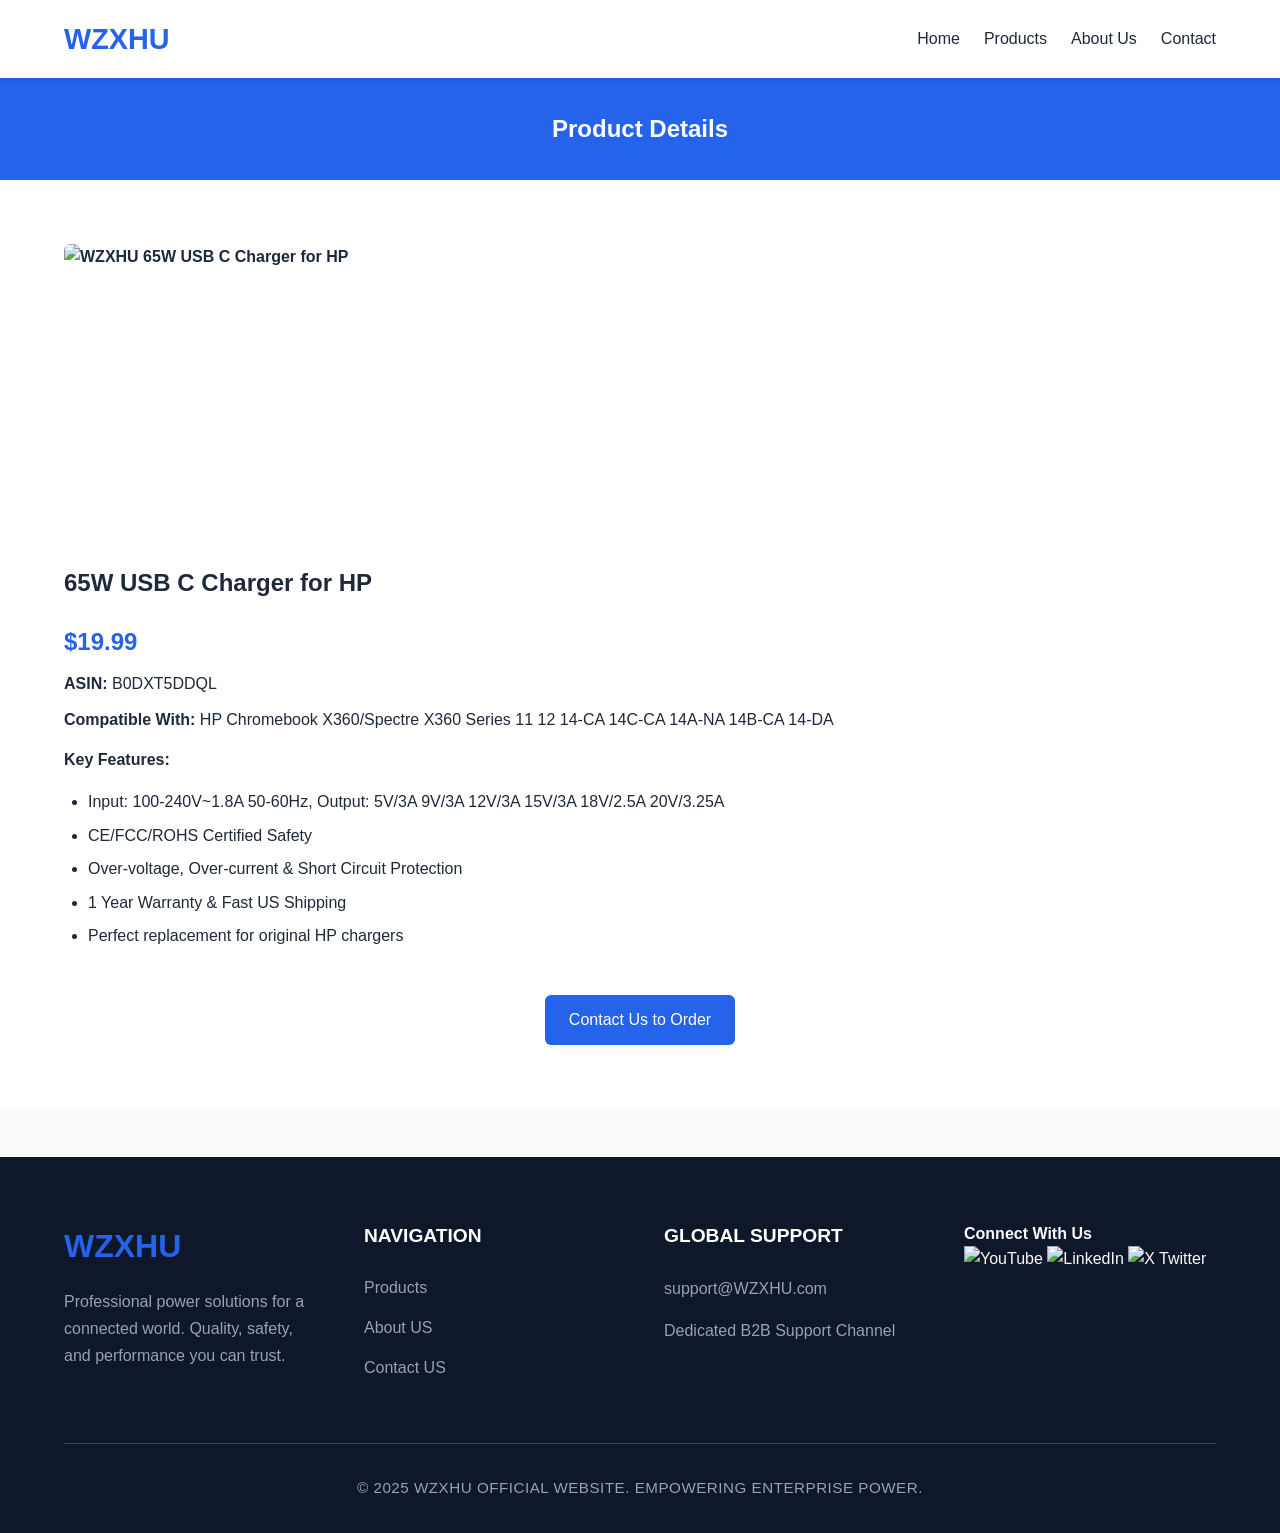
==== product1.html @ a6505db4 "Update product branding from INEXEWOC to WZXHU" ====
<!DOCTYPE html>
<html lang="en">
<head>
    <meta charset="UTF-8">
    <meta name="viewport" content="width=device-width, initial-scale=1.0">
    <title>WZXHU 65W USB C Charger for HP | USA</title>
    <link rel="stylesheet" href="css/style.css">
</head>
<body>
    <header class="navbar">
        <div class="container">
            <div class="logo"><h2>WZXHU</h2></div>
            <nav class="nav-links">
                <a href="index.html">Home</a><a href="products.html">Products</a><a href="about.html">About Us</a><a href="contact.html">Contact</a>
            </nav>
        </div>
    </header>

    <section class="page-header"><div class="container"><h1>Product Details</h1></div></section>

    <section class="content-section">
        <div class="container">
            <div class="product-detail">
                <div class="product-img" style="height: 300px;">
                    <img src="https://user8715.cn.imgto.link/public/20260420/71bsnny8pwl-ac-sl1500.avif" alt="WZXHU 65W USB C Charger for HP" style="width:100%;height:100%;object-fit:contain;">
                </div>
                <h2 style="margin:20px 0">65W USB C Charger for HP</h2>
                <h3 style="color:#2563eb;font-size:24px">$19.99</h3>
                <p style="margin:10px 0;"><strong>ASIN:</strong> B0DXT5DDQL</p>
                <p style="margin:10px 0;"><strong>Compatible With:</strong> HP Chromebook X360/Spectre X360 Series 11 12 14-CA 14C-CA 14A-NA 14B-CA 14-DA</p>
                <h4 style="margin:15px 0">Key Features:</h4>
                <ul>
                    <li>Input: 100-240V~1.8A 50-60Hz, Output: 5V/3A 9V/3A 12V/3A 15V/3A 18V/2.5A 20V/3.25A</li>
                    <li>CE/FCC/ROHS Certified Safety</li>
                    <li>Over-voltage, Over-current & Short Circuit Protection</li>
                    <li>1 Year Warranty & Fast US Shipping</li>
                    <li>Perfect replacement for original HP chargers</li>
                </ul>
                <div style="text-align:center; margin-top:30px;">
                    <a href="contact.html" class="btn">Contact Us to Order</a>
                </div>
            </div>
        </div>
    </section>

          <!-- ======================================
         全新 1:1复刻原版四栏暗黑页脚 全网站统一版本
         ====================================== -->
    <footer>
        <div class="container">
            <div class="footer-container">
                <!-- 第一栏：品牌Logo + Slogan -->
                <div class="footer-column footer-brand">
                    <h2>WZXHU</h2>
                    <p>Professional power solutions for a connected world. Quality, safety, and performance you can trust.</p>
                </div>

                <!-- 第二栏：NAVIGATION 导航 -->
                <div class="footer-column">
                    <h3>Navigation</h3>
                    <div class="footer-nav-links">
                        <a href="products.html">Products</a>
                        <a href="about.html">About US</a>
                         <a href="contact.html">Contact US</a>
                    </div>
                </div>

                <!-- 第三栏：GLOBAL SUPPORT 全球商务支持 -->
                <div class="footer-column footer-support">
                    <h3>Global Support</h3>
                    <p>support@WZXHU.com</p>
                    <p>Dedicated B2B Support Channel</p>
                </div>

                <!-- 第四栏：CONNECT 社交平台链接 -->
               <div class="footer-connect">
                <h4>Connect With Us</h4>
                <div class="icon-group">
                    <!-- 全部为原生平台官方LOGO图片，span包裹，无任何超链接 -->
                    <span class="social-logo">
                        <img src="https://user8715.cn.imgto.link/public/20260420/8171d7066ad2d91ee18f9b05667ff2ce.avif" alt="YouTube">
                    </span>
                    <span class="social-logo">
                        <img src="https://user8715.cn.imgto.link/public/20260420/fdc093a876acb1a80d698d2b4fb44385.avif" alt="LinkedIn">
                    </span>
                    <span class="social-logo">
                        <img src="https://user8715.cn.imgto.link/public/20260420/00cefcbd227ea4d6633d55ff452d8af7.avif" alt="X Twitter">
                    </span>
                 </div>
            </div>
        </div>
        <div class="copyright">
            <!-- 底部分割线 + 版权声明 -->
            <div class="footer-bottom">
                <p>© 2025 WZXHU OFFICIAL WEBSITE. EMPOWERING ENTERPRISE POWER.</p>
            </div>
        </div>
    </footer>
</body>
</html>
---- css/style.css ----
/* 全局基础样式 */
* {
    margin: 0;
    padding: 0;
    box-sizing: border-box;
    font-family: 'Segoe UI', Arial, sans-serif;
}

:root {
    --primary: #2563eb; /* WZXHU品牌蓝色主色 */
    --dark-main: #0f172a; /* 页脚极致深蓝暗黑背景（1:1匹配原图） */
    --dark-card: #1e293b;
    --light: #f8fafc;
    --gray: #94a3b8;
    --gray-line: #334155; /* 分割线颜色 */
}

body {
    color: var(--dark-card);
    background: var(--light);
    line-height: 1.6;
}

.container {
    width: 90%;
    max-width: 1200px;
    margin: 0 auto;
}

/* 导航栏 原有样式完全保留 */
.navbar {
    background: white;
    box-shadow: 0 2px 4px rgba(0,0,0,0.1);
    padding: 1rem 0;
    position: sticky;
    top: 0;
    z-index: 99;
}

.navbar .container {
    display: flex;
    justify-content: space-between;
    align-items: center;
}

.logo h2 {
    color: var(--primary);
    font-size: 1.8rem;
    font-weight: 700;
}

.nav-links a {
    margin-left: 1.5rem;
    text-decoration: none;
    color: var(--dark-card);
    font-weight: 500;
}

.nav-links a.active, .nav-links a:hover {
    color: var(--primary);
}

/* 按钮通用样式 原有全部保留 */
.btn {
    display: inline-block;
    background: var(--primary);
    color: white;
    padding: 12px 24px;
    border-radius: 6px;
    text-decoration: none;
    margin-top: 1rem;
    border: none;
    cursor: pointer;
    font-size: 1rem;
    transition: background 0.3s ease;
}
.btn:hover {
    background: #1d4ed8;
}

.btn-small {
    padding: 8px 16px;
    font-size: 0.9rem;
    background: var(--primary);
    color: white;
    border-radius: 4px;
    text-decoration: none;
    display: inline-block;
    margin-top: 0.5rem;
}

/* 首页英雄区 原有全部保留 */
.hero {
    background: linear-gradient(rgba(0,0,0,0.5), rgba(0,0,0,0.5)), url('https://images.unsplash.com/photo-1535905557558-afc4877a26fc?ixlib=rb-4.0.3&auto=format&fit=crop&w=1200&q=80');
    background-size: cover;
    background-position: center;
    color: white;
    text-align: center;
    padding: 6rem 0;
}

.hero-content h1 {
    font-size: 2.5rem;
    margin-bottom: 1rem;
}

/* 品牌优势模块 原有全部保留 */
.features {
    padding: 3rem 0;
    background: white;
}

.features .container {
    display: grid;
    grid-template-columns: repeat(3, 1fr);
    gap: 2rem;
    text-align: center;
}

.feature-box {
    padding: 1.5rem;
    background: var(--gray);
    border-radius: 8px;
}

/* 产品列表模块 原有全部保留 */
.products {
    padding: 4rem 0;
}

.section-title {
    text-align: center;
    font-size: 2rem;
    margin-bottom: 2rem;
}

.product-grid {
    display: grid;
    grid-template-columns: repeat(auto-fit, minmax(280px, 1fr));
    gap: 2rem;
}

.product-card {
    background: white;
    border-radius: 8px;
    padding: 1.5rem;
    text-align: center;
    box-shadow: 0 2px 8px rgba(0,0,0,0.08);
}

.product-img {
    height: 160px;
    background: var(--white);
    border-radius: 6px;
    margin-bottom: 1rem;
    display: flex;
    align-items: center;
    justify-content: center;
    font-weight: bold;
    overflow: hidden;
}
.product-img img {
    width: 100%;
    height: 100%;
    object-fit: contain;
}

/* 页面通用头部标题 原有全部保留 */
.page-header {
    background: var(--primary);
    color: white;
    padding: 2rem 0;
    text-align: center;
}

/* 通用内容正文模块 原有全部保留 */
.content-section {
    padding: 4rem 0;
    background: white;
}

.content-section ul {
    margin-left: 1.5rem;
    margin-top: 1rem;
}

.content-section li {
    margin-bottom: 0.5rem;
}

/* 联系表单模块 原有全部保留 */
.contact-form {
    padding: 4rem 0;
}

.form-group {
    margin-bottom: 1.2rem;
}

.form-group label {
    display: block;
    margin-bottom: 0.5rem;
    font-weight: bold;
}

.form-group input, .form-group textarea, .form-group select {
    width: 100%;
    padding: 12px;
    border: 1px solid #ccc;
    border-radius: 6px;
    font-size: 1rem;
}

.contact-info {
    margin-top: 2rem;
    padding: 1.5rem;
    background: var(--gray);
    border-radius: 8px;
}

/* ======================================
   【全新重磅升级】1:1复刻原版 暗黑四栏页脚全部样式
   ====================================== */
footer {
    background: var(--dark-main); /* 原图同款深蓝暗黑背景 */
    color: var(--light);
    padding: 4rem 0 2rem;
    margin-top: 3rem;
}

/* 页脚主体四栏网格布局（桌面端4列均分） */
.footer-container {
    display: grid;
    grid-template-columns: repeat(4, 1fr);
    gap: 3rem;
    margin-bottom: 3rem;
}

/* 每一栏通用标题样式（全大写、粗体、白色） */
.footer-column h3 {
    font-size: 1.2rem;
    text-transform: uppercase;
    font-weight: 700;
    margin-bottom: 1.5rem;
    color: #ffffff;
}

/* 第一栏：品牌区 */
.footer-brand h2 {
    font-size: 2rem;
    font-weight: 700;
    color: var(--primary); /* 品牌蓝色Logo色，和原图蓝色标题一致 */
    margin-bottom: 1rem;
}
.footer-brand p {
    color: var(--gray);
    line-height: 1.7;
    max-width: 300px;
}

/* 第二栏：导航链接区 */
.footer-nav-links a {
    display: block;
    color: var(--gray);
    text-decoration: none;
    margin-bottom: 0.9rem;
    transition: color 0.3s ease;
}
.footer-nav-links a:hover {
    color: var(--primary);
}

/* 第三栏：全球商务支持区 */
.footer-support p {
    color: var(--gray);
    margin-bottom: 0.9rem;
    line-height: 1.7;
}

/* 第四栏：社交图标区 圆形图标样式 */
.social-links {
    display: flex;
    gap: 1.2rem;
}
.social-icon {
    width: 22px;
    height: 22px;
    border-radius: 50%; /* 原图同款圆形背景 */
    background-color: var(--dark-card);
    display: flex;
    align-items: center;
    justify-content: center;
    color: var(--light);
    font-size: 1.2rem;
    text-decoration: none;
    transition: all 0.3s ease;
}
.social-icon:hover {
    background-color: var(--primary);
    transform: translateY(-2px);
}

/* 页脚底部分割线 + 版权区域 */
.footer-bottom {
    border-top: 1px solid var(--gray-line); /* 原图顶部细分割线 */
    padding-top: 2rem;
    text-align: center;
    color: var(--gray);
    text-transform: uppercase; /* 版权文字全大写，1:1匹配原图 */
    font-size: 0.95rem;
    letter-spacing: 0.5px;
}

/* 移动端响应式适配：小屏幕自动4栏变纵向堆叠 */
@media (max-width: 900px) {
    .footer-container {
        grid-template-columns: repeat(2, 1fr);
        gap: 2.5rem;
    }
}
@media (max-width: 600px) {
    .footer-container {
        grid-template-columns: 1fr;
        gap: 2.5rem;
    }
    .features .container {
        grid-template-columns: 1fr;
    }
    .hero-content h1 {
        font-size: 1.8rem;
    }
    .nav-links a {
        margin-left: 0.8rem;
        font-size: 0.9rem;
    }
}

/* 引入Font Awesome社交图标字体（全网站通用图标库，无需本地图片） */
@import url('https://cdnjs.cloudflare.com/ajax/libs/font-awesome/6.4.0/css/all.min.css');
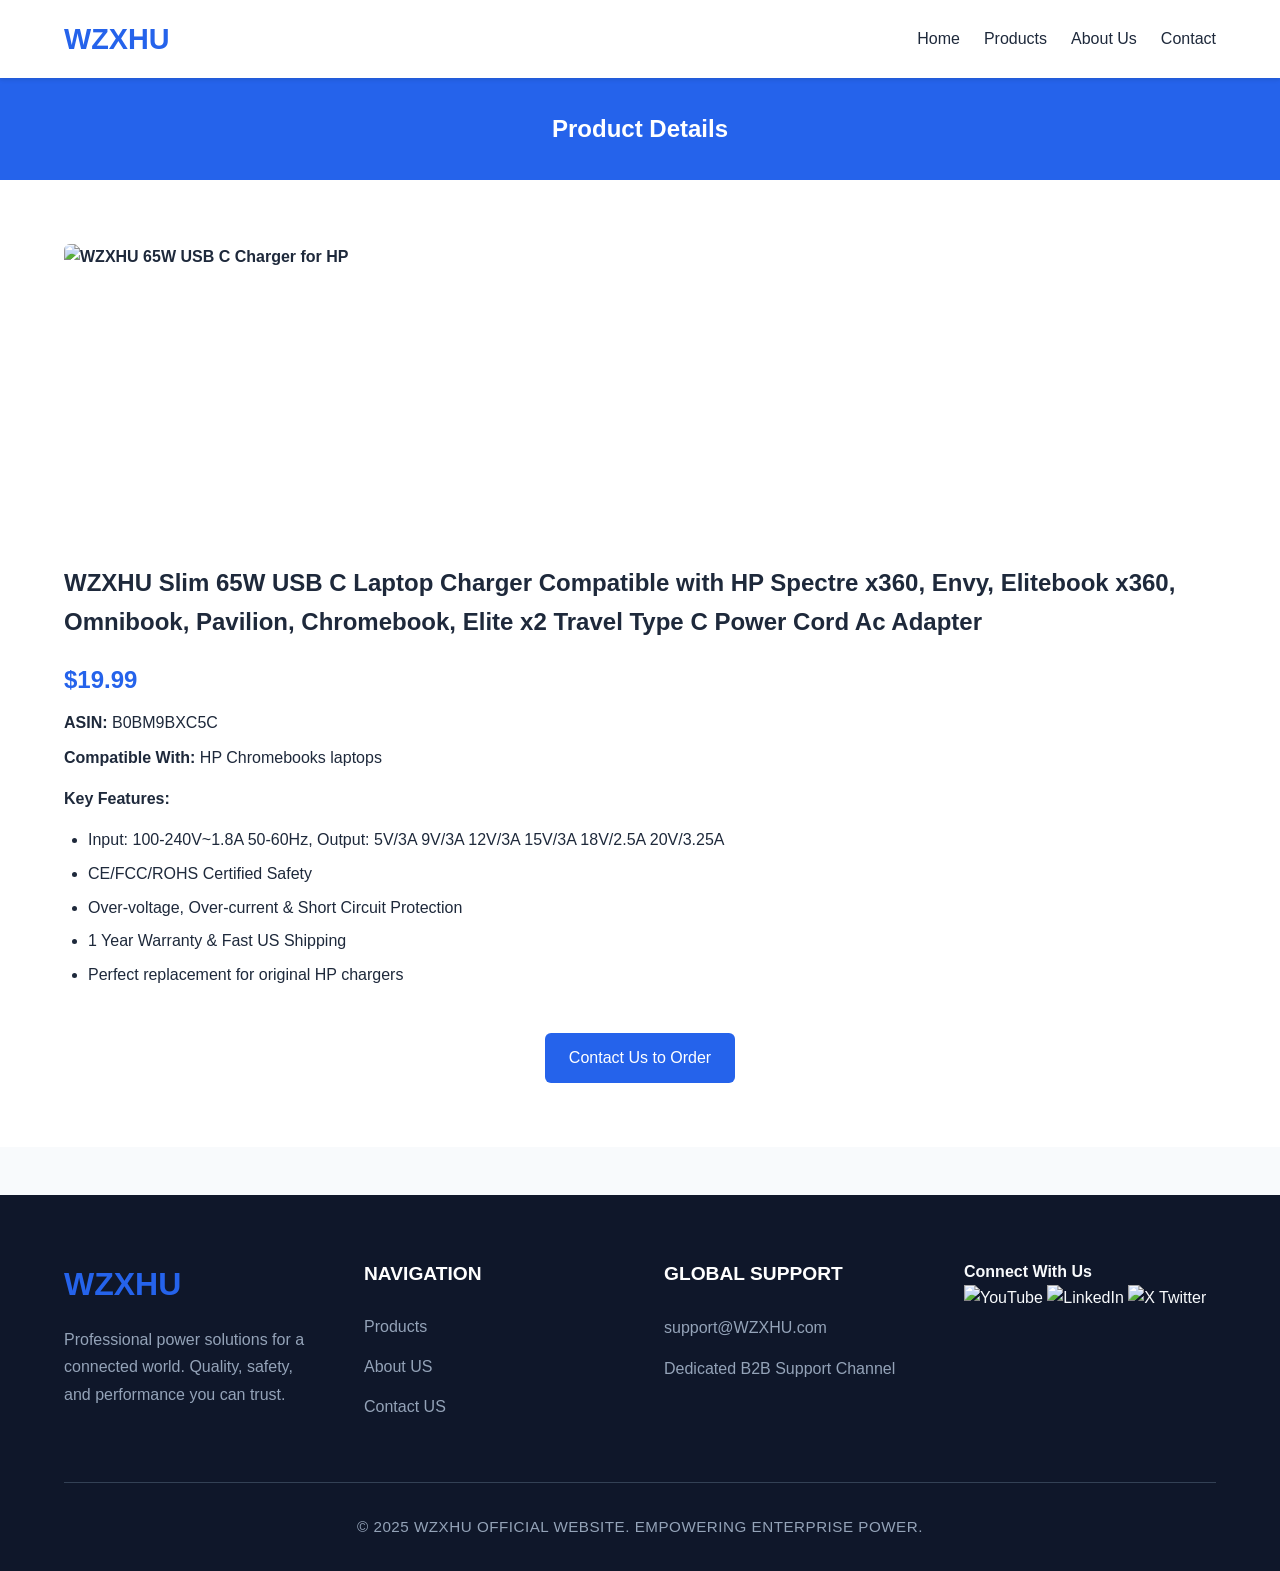
==== commit 68fbecaa: "Update product details and image in product1.html" ====
--- a/product1.html
+++ b/product1.html
@@ -22,12 +22,12 @@
         <div class="container">
             <div class="product-detail">
                 <div class="product-img" style="height: 300px;">
-                    <img src="https://user8715.cn.imgto.link/public/20260420/71bsnny8pwl-ac-sl1500.avif" alt="WZXHU 65W USB C Charger for HP" style="width:100%;height:100%;object-fit:contain;">
+                    <img src="https://user11673.cn.imgto.link/public/20260520/81n5nfiwhul-ac-sl1500.avif" alt="WZXHU 65W USB C Charger for HP" style="width:100%;height:100%;object-fit:contain;">
                 </div>
-                <h2 style="margin:20px 0">65W USB C Charger for HP</h2>
+                <h2 style="margin:20px 0">WZXHU Slim 65W USB C Laptop Charger Compatible with HP Spectre x360, Envy, Elitebook x360, Omnibook, Pavilion, Chromebook, Elite x2 Travel Type C Power Cord Ac Adapter</h2>
                 <h3 style="color:#2563eb;font-size:24px">$19.99</h3>
-                <p style="margin:10px 0;"><strong>ASIN:</strong> B0DXT5DDQL</p>
-                <p style="margin:10px 0;"><strong>Compatible With:</strong> HP Chromebook X360/Spectre X360 Series 11 12 14-CA 14C-CA 14A-NA 14B-CA 14-DA</p>
+                <p style="margin:10px 0;"><strong>ASIN:</strong> B0BM9BXC5C</p>
+                <p style="margin:10px 0;"><strong>Compatible With:</strong> HP Chromebooks laptops</p>
                 <h4 style="margin:15px 0">Key Features:</h4>
                 <ul>
                     <li>Input: 100-240V~1.8A 50-60Hz, Output: 5V/3A 9V/3A 12V/3A 15V/3A 18V/2.5A 20V/3.25A</li>
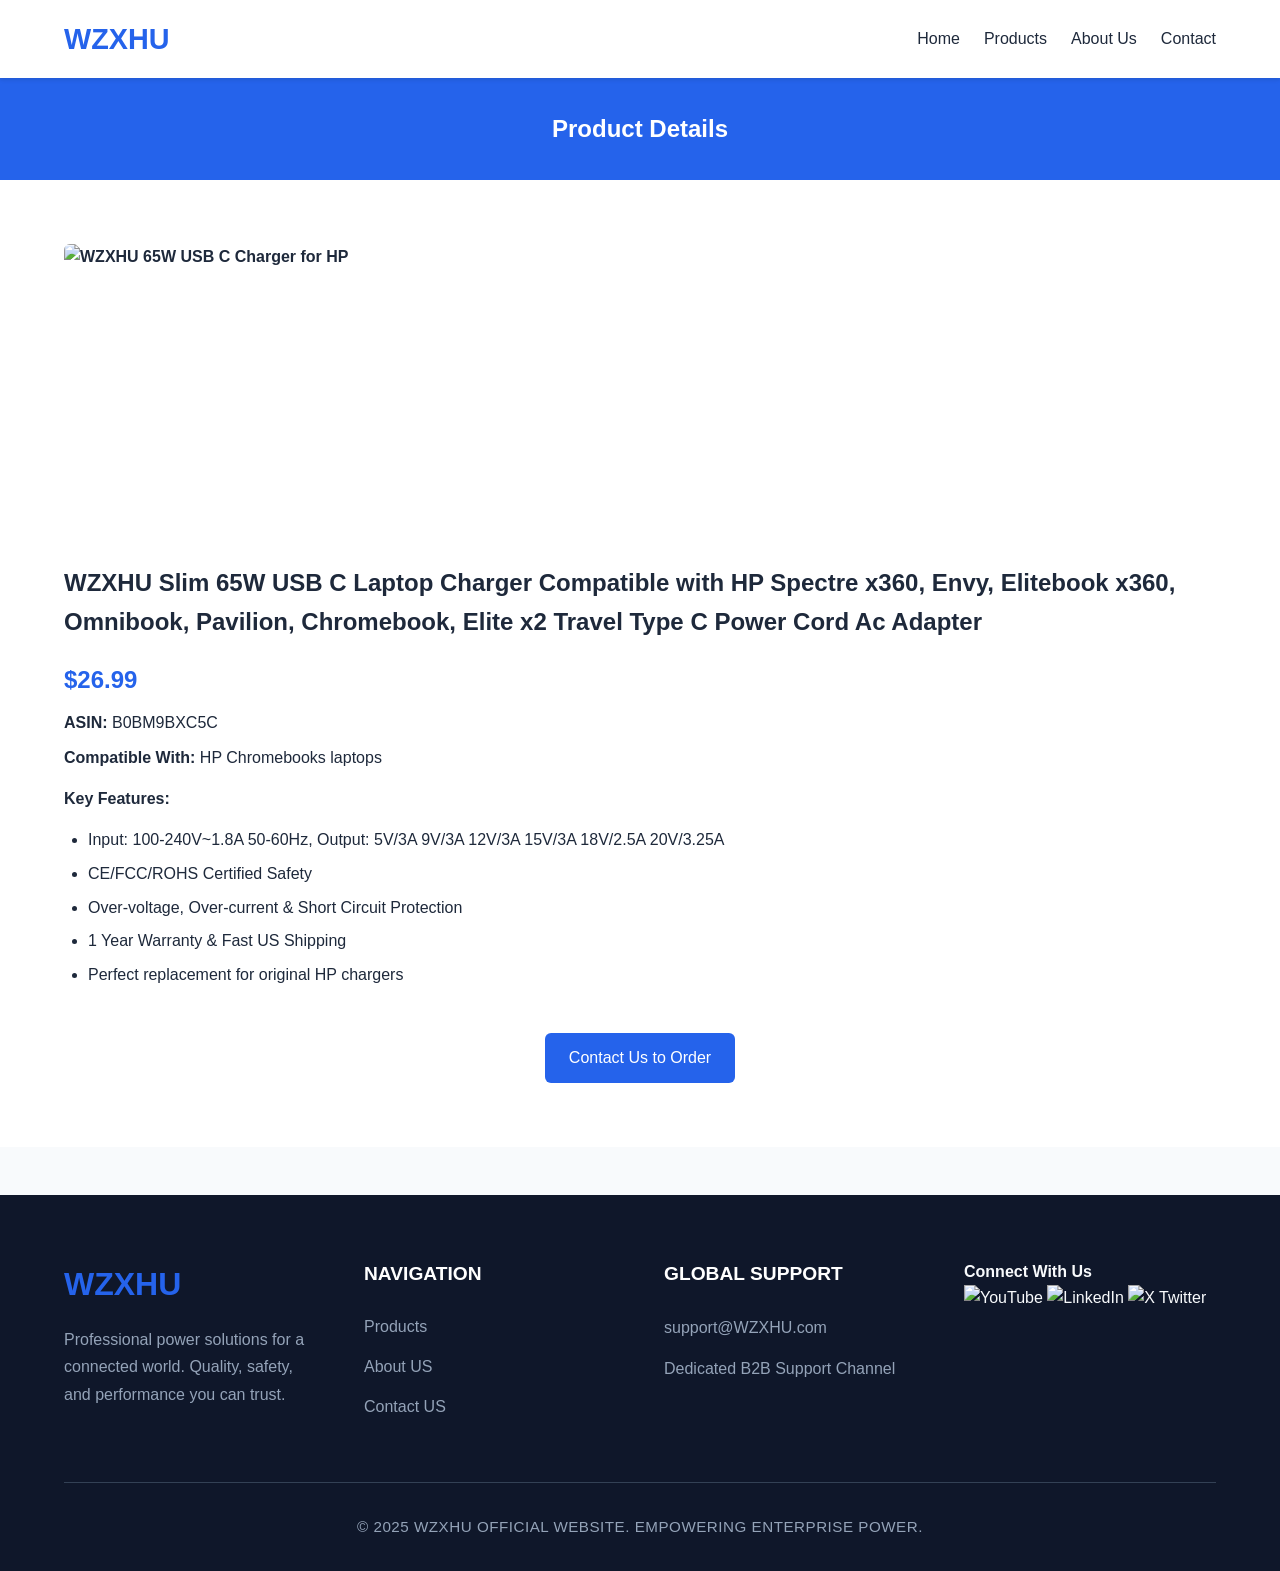
==== commit 2b15cfd6: "Change product price to $26.99 Updated the price of the WZXHU Slim 65W USB C Laptop Charger from $19" ====
--- a/product1.html
+++ b/product1.html
@@ -25,7 +25,7 @@
                     <img src="https://user11673.cn.imgto.link/public/20260520/81n5nfiwhul-ac-sl1500.avif" alt="WZXHU 65W USB C Charger for HP" style="width:100%;height:100%;object-fit:contain;">
                 </div>
                 <h2 style="margin:20px 0">WZXHU Slim 65W USB C Laptop Charger Compatible with HP Spectre x360, Envy, Elitebook x360, Omnibook, Pavilion, Chromebook, Elite x2 Travel Type C Power Cord Ac Adapter</h2>
-                <h3 style="color:#2563eb;font-size:24px">$19.99</h3>
+                <h3 style="color:#2563eb;font-size:24px">$26.99</h3>
                 <p style="margin:10px 0;"><strong>ASIN:</strong> B0BM9BXC5C</p>
                 <p style="margin:10px 0;"><strong>Compatible With:</strong> HP Chromebooks laptops</p>
                 <h4 style="margin:15px 0">Key Features:</h4>
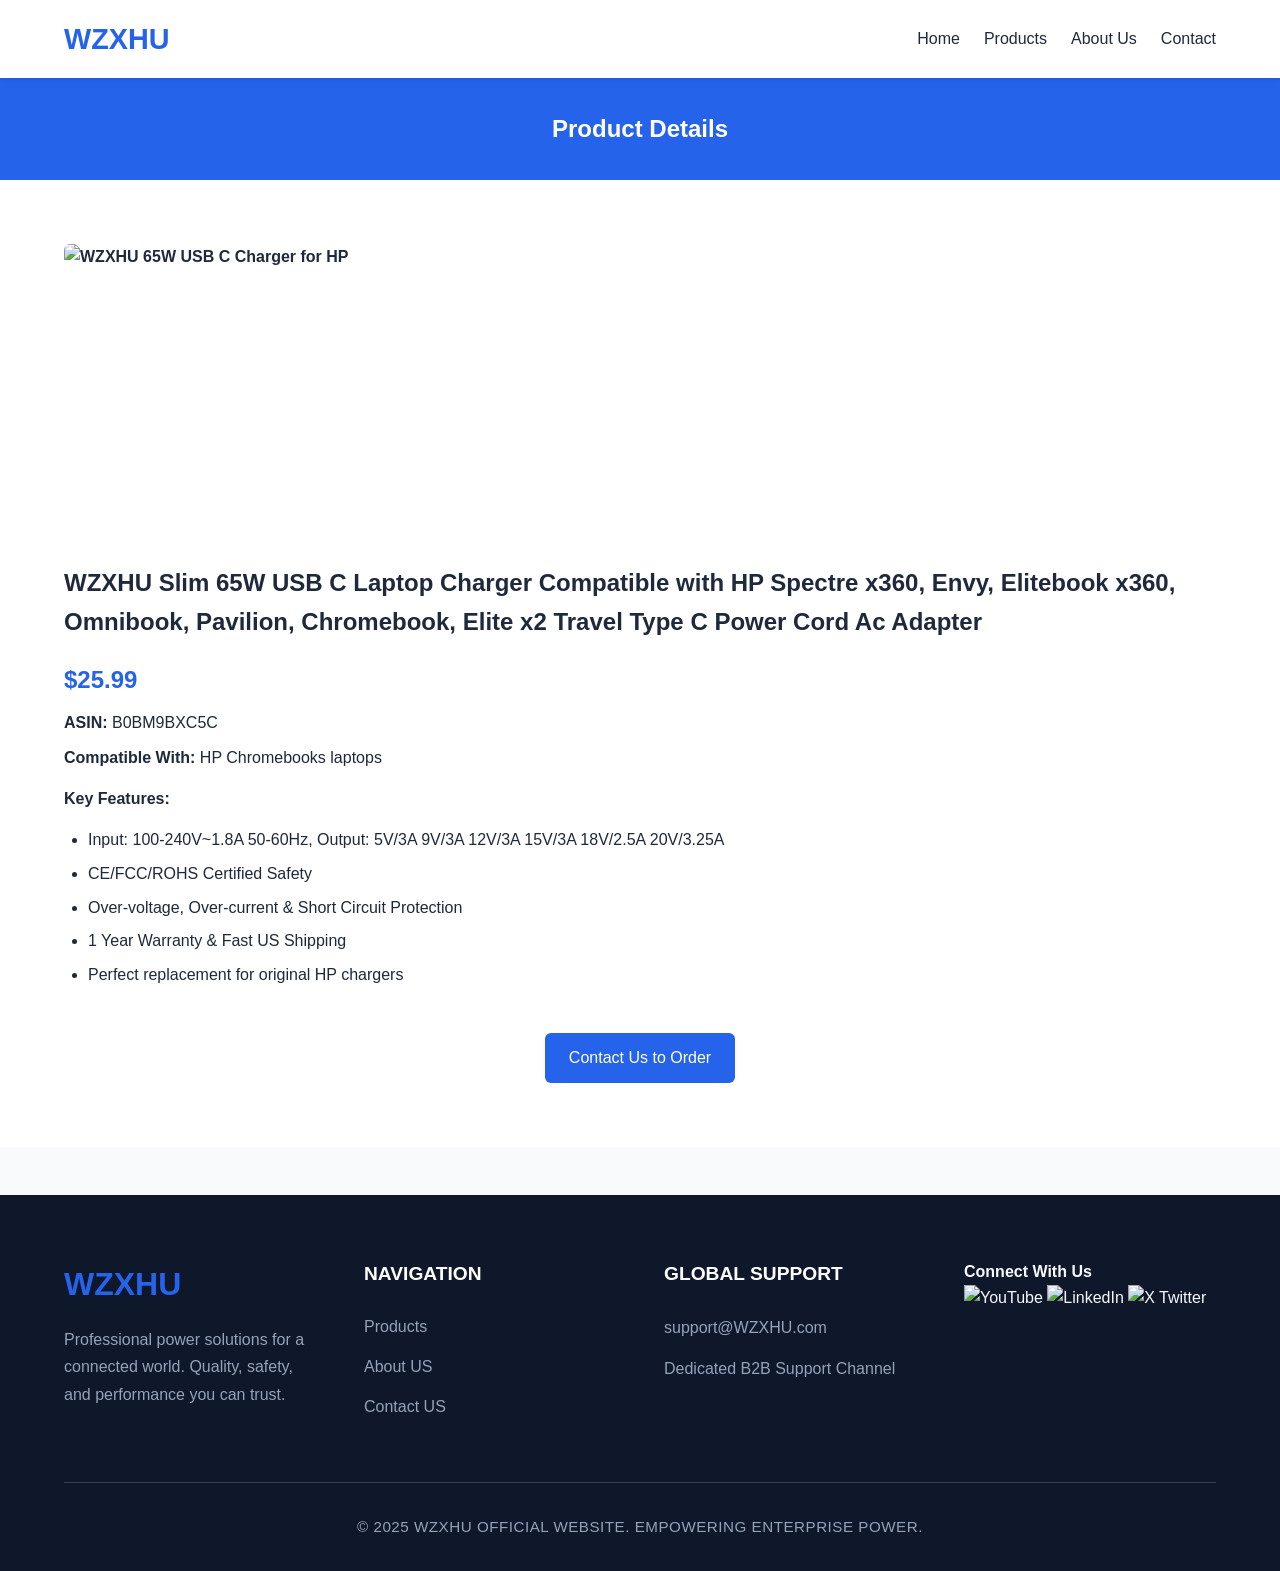
==== commit a6665bb9: "Update product1.html" ====
--- a/product1.html
+++ b/product1.html
@@ -25,7 +25,7 @@
                     <img src="https://user11673.cn.imgto.link/public/20260520/81n5nfiwhul-ac-sl1500.avif" alt="WZXHU 65W USB C Charger for HP" style="width:100%;height:100%;object-fit:contain;">
                 </div>
                 <h2 style="margin:20px 0">WZXHU Slim 65W USB C Laptop Charger Compatible with HP Spectre x360, Envy, Elitebook x360, Omnibook, Pavilion, Chromebook, Elite x2 Travel Type C Power Cord Ac Adapter</h2>
-                <h3 style="color:#2563eb;font-size:24px">$26.99</h3>
+                <h3 style="color:#2563eb;font-size:24px">$25.99</h3>
                 <p style="margin:10px 0;"><strong>ASIN:</strong> B0BM9BXC5C</p>
                 <p style="margin:10px 0;"><strong>Compatible With:</strong> HP Chromebooks laptops</p>
                 <h4 style="margin:15px 0">Key Features:</h4>
